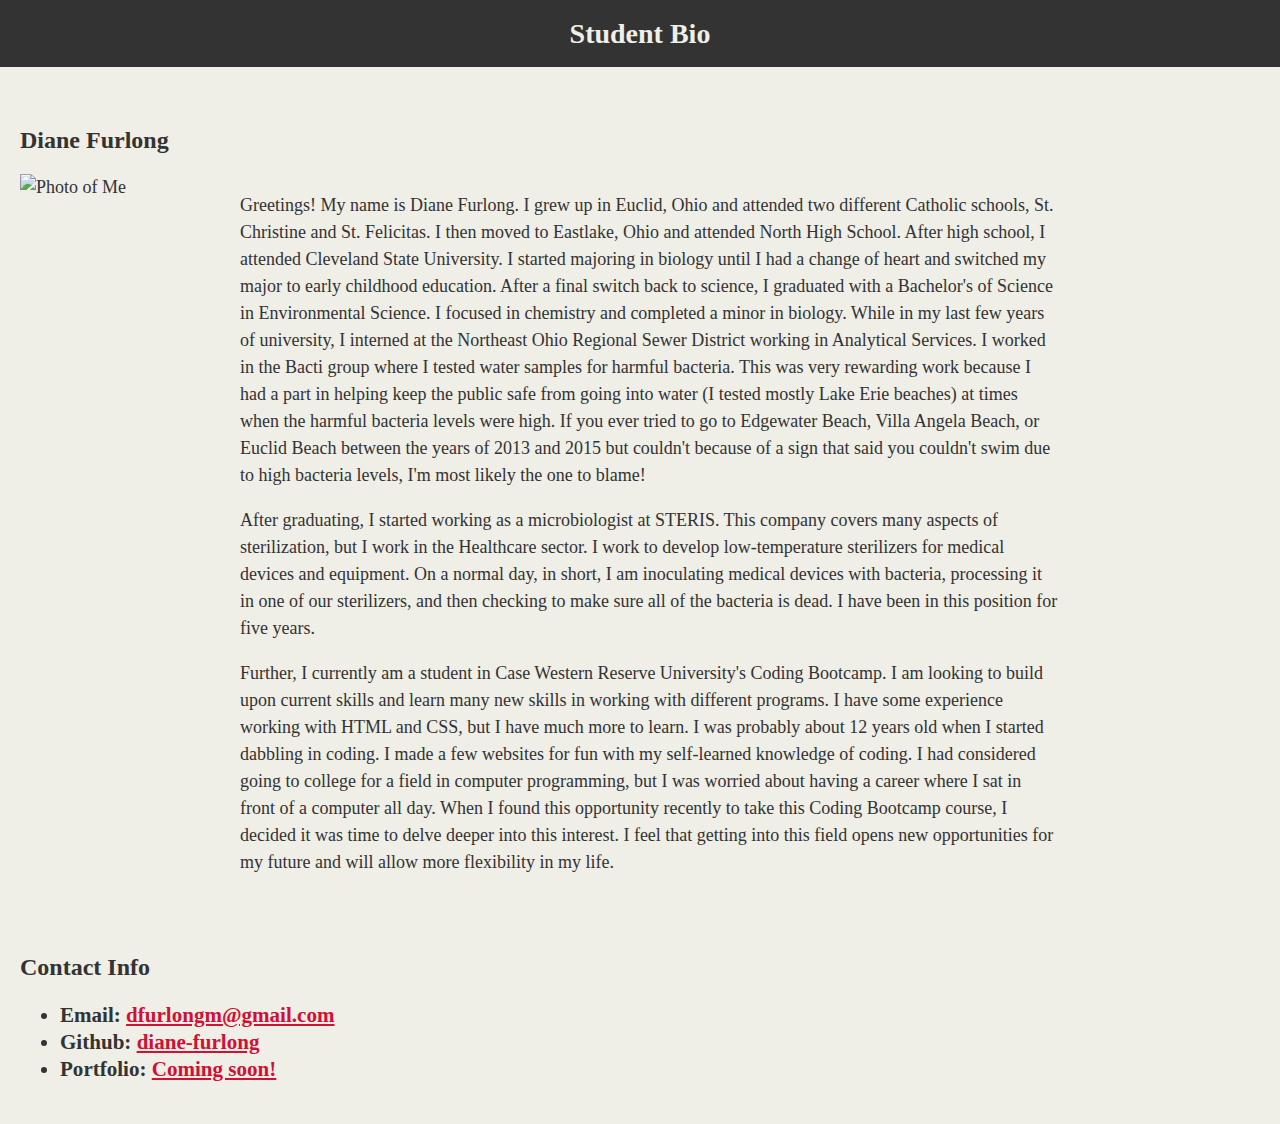
==== index.html @ 3bc6890c "add photo" ====
<!DOCTYPE html>

<html lang="en-us">

<head>

    <title>Student Bio</title>

    <meta charset="UTF-8" />

    <!--Link CSS below-->
    <link rel="stylesheet" type="text/css" href="style.css">

</head>

<body>

    <!--Main Header-->
    <h1>Student Bio</h1>

    <!--This "container" class houses h2, the image, and the bio-->
    <div class="container">

        <h2>Diane Furlong</h2>

        <img class="photo" src="https://scontent-ort2-1.xx.fbcdn.net/v/t1.0-9/123949888_10158934563427065_1371708955630118443_n.jpg?_nc_cat=103&ccb=2&_nc_sid=09cbfe&_nc_ohc=Dq8mv0NO6Z4AX_eM8PR&_nc_ht=scontent-ort2-1.xx&oh=bf242881d5c5ed6e75239af4157293e7&oe=5FDA71AC" alt="Photo of Me" width="200" height="200">

        <div id="bio">
            
            <p>
                Greetings! My name is Diane Furlong. I grew up in Euclid, Ohio and attended two different Catholic schools, St. Christine and St. Felicitas. I then moved to Eastlake, Ohio and attended North High School. 
                After high school, I attended Cleveland State University. I started majoring in biology until I had a change of heart and switched my major to early childhood education. After a final switch back to science, I graduated with a Bachelor's of Science in Environmental Science. I focused in chemistry and completed a minor in biology. 
                While in my last few years of university, I interned at the Northeast Ohio Regional Sewer District working in Analytical Services. I worked in the Bacti group where I tested water samples for harmful bacteria. This was very rewarding work because I had a part in helping keep the public safe from going into water (I tested mostly Lake Erie beaches) at times when the harmful bacteria levels were high. If you ever tried to go to Edgewater Beach, Villa Angela Beach, or Euclid Beach between the years of 2013 and 2015 but couldn't because of a sign that said you couldn't swim due to high bacteria levels, I'm most likely the one to blame!
            </p>
            <p>
                After graduating, I started working as a microbiologist at STERIS. This company covers many aspects of sterilization, but I work in the Healthcare sector. I work to develop low-temperature sterilizers for medical devices and equipment. On a normal day, in short, I am inoculating medical devices with bacteria, processing it in one of our sterilizers, and then checking to make sure all of the bacteria is dead. I have been in this position for five years.
            </p>
            <p>
                Further, I currently am a student in Case Western Reserve University's Coding Bootcamp. I am looking to build upon current skills and learn many new skills in working with different programs. I have some experience working with HTML and CSS, but I have much more to learn. I was probably about 12 years old when I started dabbling in coding. I made a few websites for fun with my self-learned knowledge of coding. I had considered going to college for a field in computer programming, but I was worried about having a career where I sat in front of a computer all day. When I found this opportunity recently to take this Coding Bootcamp course, I decided it was time to delve deeper into this interest. 
                I feel that getting into this field opens new opportunities for my future and will allow more flexibility in my life.
            </p>

        </div>

    </div>

    <!--This "contact" class houses the "Contact Info" section-->
    <div class="contact">

        <h2>Contact Info</h2>

        <h3>
            <ul>
                <li>
                    Email: <a href="mailto: dfurlongm@gmail.com">dfurlongm@gmail.com</a>
                </li>
                <li>
                    Github: <a href="https://github.com/diane-furlong">diane-furlong</a>
                </li>
                <li>
                    Portfolio: <a href="#placeholder">Coming soon!</a>
                </li>
            </ul>
        </h3>

    </div>

</body>

</html>
---- style.css ----
body {
    margin: 0;
    font-family: Georgia, 'Times New Roman', Times, serif;
    font-size: 18px;
    line-height: 150%;
    color: #333;
    background: #efeee7
}

h1 {
    background: #333;
    padding: 20px 0;
    margin: 0;
    margin-bottom: 20px;
    font-size: 28px;
    color: #efeee7;
    text-align: center;
}

h2 {
    font-size: 24px;
}

.container {
    width: 1040px;
}

.container,
.contact {
    margin: 20px;
    float: left;
}

#photo {
    width: 200px;
    height: 200px;
}

#bio {
    width: 820px;
    float: right;
}

a {
    color: #d21034;
}
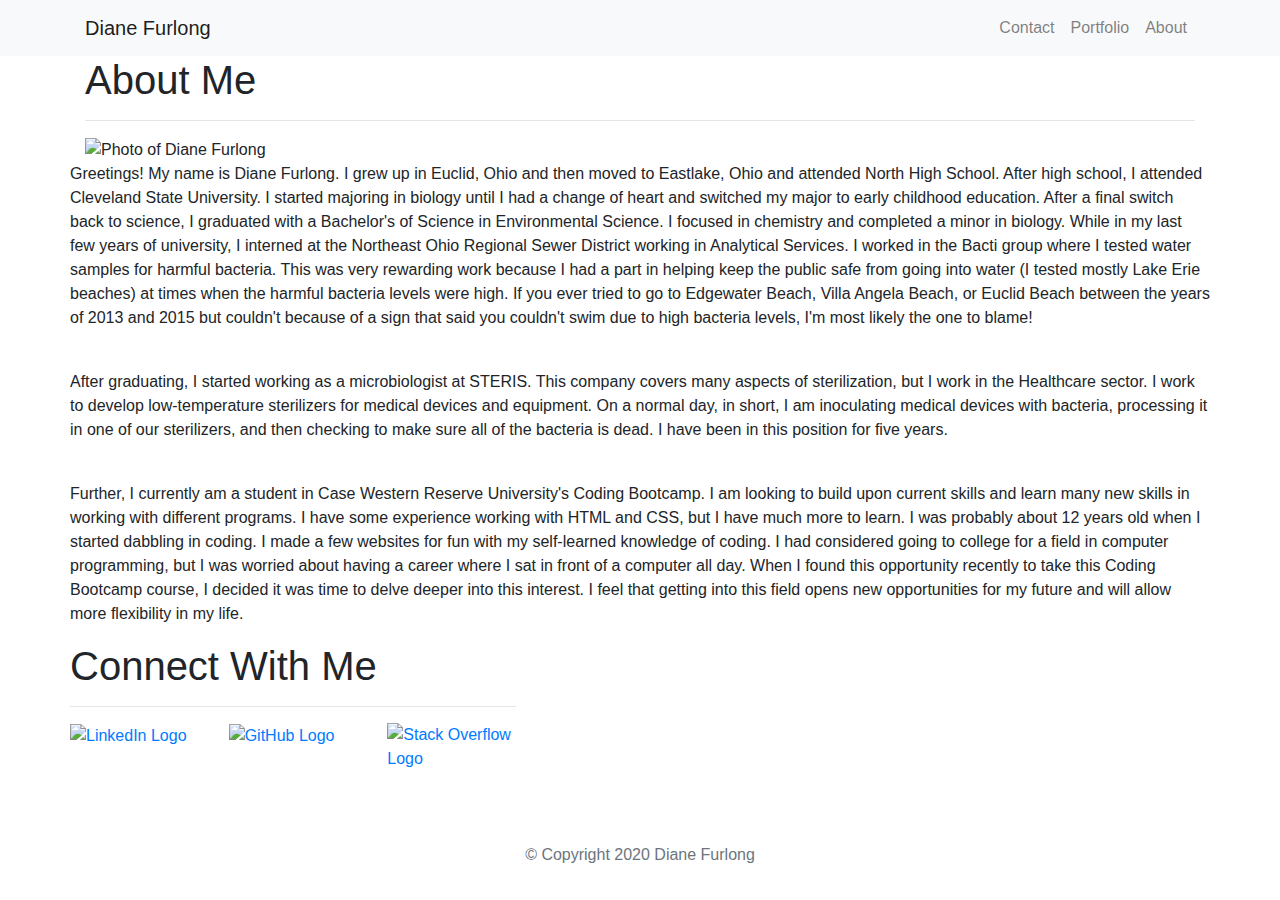
==== commit 6a832629: "Add files via upload" ====
--- a/index.html
+++ b/index.html
@@ -1,70 +1,133 @@
-<!DOCTYPE html>
-
-<html lang="en-us">
-
-<head>
-
-    <title>Student Bio</title>
-
-    <meta charset="UTF-8" />
-
-    <!--Link CSS below-->
-    <link rel="stylesheet" type="text/css" href="style.css">
-
-</head>
-
-<body>
-
-    <!--Main Header-->
-    <h1>Student Bio</h1>
-
-    <!--This "container" class houses h2, the image, and the bio-->
-    <div class="container">
-
-        <h2>Diane Furlong</h2>
-
-        <img class="photo" src="https://scontent-ort2-1.xx.fbcdn.net/v/t1.0-9/123949888_10158934563427065_1371708955630118443_n.jpg?_nc_cat=103&ccb=2&_nc_sid=09cbfe&_nc_ohc=Dq8mv0NO6Z4AX_eM8PR&_nc_ht=scontent-ort2-1.xx&oh=bf242881d5c5ed6e75239af4157293e7&oe=5FDA71AC" alt="Photo of Me" width="200" height="200">
-
-        <div id="bio">
-            
-            <p>
-                Greetings! My name is Diane Furlong. I grew up in Euclid, Ohio and attended two different Catholic schools, St. Christine and St. Felicitas. I then moved to Eastlake, Ohio and attended North High School. 
-                After high school, I attended Cleveland State University. I started majoring in biology until I had a change of heart and switched my major to early childhood education. After a final switch back to science, I graduated with a Bachelor's of Science in Environmental Science. I focused in chemistry and completed a minor in biology. 
-                While in my last few years of university, I interned at the Northeast Ohio Regional Sewer District working in Analytical Services. I worked in the Bacti group where I tested water samples for harmful bacteria. This was very rewarding work because I had a part in helping keep the public safe from going into water (I tested mostly Lake Erie beaches) at times when the harmful bacteria levels were high. If you ever tried to go to Edgewater Beach, Villa Angela Beach, or Euclid Beach between the years of 2013 and 2015 but couldn't because of a sign that said you couldn't swim due to high bacteria levels, I'm most likely the one to blame!
-            </p>
-            <p>
-                After graduating, I started working as a microbiologist at STERIS. This company covers many aspects of sterilization, but I work in the Healthcare sector. I work to develop low-temperature sterilizers for medical devices and equipment. On a normal day, in short, I am inoculating medical devices with bacteria, processing it in one of our sterilizers, and then checking to make sure all of the bacteria is dead. I have been in this position for five years.
-            </p>
-            <p>
-                Further, I currently am a student in Case Western Reserve University's Coding Bootcamp. I am looking to build upon current skills and learn many new skills in working with different programs. I have some experience working with HTML and CSS, but I have much more to learn. I was probably about 12 years old when I started dabbling in coding. I made a few websites for fun with my self-learned knowledge of coding. I had considered going to college for a field in computer programming, but I was worried about having a career where I sat in front of a computer all day. When I found this opportunity recently to take this Coding Bootcamp course, I decided it was time to delve deeper into this interest. 
-                I feel that getting into this field opens new opportunities for my future and will allow more flexibility in my life.
-            </p>
-
-        </div>
-
-    </div>
-
-    <!--This "contact" class houses the "Contact Info" section-->
-    <div class="contact">
-
-        <h2>Contact Info</h2>
-
-        <h3>
-            <ul>
-                <li>
-                    Email: <a href="mailto: dfurlongm@gmail.com">dfurlongm@gmail.com</a>
-                </li>
-                <li>
-                    Github: <a href="https://github.com/diane-furlong">diane-furlong</a>
-                </li>
-                <li>
-                    Portfolio: <a href="#placeholder">Coming soon!</a>
-                </li>
-            </ul>
-        </h3>
-
-    </div>
-
-</body>
-
-</html>+<!DOCTYPE html>
+<html lang="en-us">
+
+<head>
+
+  <meta charset="UTF-8">
+  <meta name="viewport" content="width=device-width, initial-scale=1.0">
+  <meta http-equiv="X-UA-Compatible" content="ie=edge">
+
+  <title>Diane Furlong's Portfolio</title>
+
+  <!-- Boostrap Stylesheet -->
+  <link rel="stylesheet" href="https://maxcdn.bootstrapcdn.com/bootstrap/4.0.0/css/bootstrap.min.css">
+
+  <!-- Our own CSS stylesheet -->
+  <link rel="stylesheet" href="./assets/style.css" media="screen">
+
+    <!-- Link Google Fonts-->
+    <link rel="preconnect" href="https://fonts.gstatic.com">
+    <link href="https://fonts.googleapis.com/css2?family=Amaranth&family=Lobster+Two&family=Pacifico&display=swap" rel="stylesheet">
+
+</head>
+
+<body>
+  <nav class="navbar navbar-expand-lg navbar-light bg-light">
+    <div class="container">
+      <!-- Brand and toggle get grouped for better mobile display -->
+      <a class="navbar-brand" href="index.html" id="logo">Diane Furlong</a>
+      <button class="navbar-toggler" type="button" data-toggle="collapse" data-target="#navbarTogglerDemo01"
+        aria-controls="navbarTogglerDemo01" aria-expanded="false" aria-label="Toggle navigation">
+        <span class="navbar-toggler-icon"></span>
+      </button>
+      <!-- Collect the nav links, forms, and other content for toggling -->
+      <div class="collapse navbar-collapse" id="navbarTogglerDemo01">
+        <ul class="navbar-nav ml-auto mt-2 mt-lg-0">
+          <li class="nav-item">
+            <a class="nav-link" href="./contact.html">Contact</a>
+          </li>
+          <li class="nav-item">
+            <a class="nav-link" href="./portfolio.html">Portfolio</a>
+          </li>
+          <li class="nav-item">
+            <a class="nav-link" href="./index.html">About</a>
+          </li>
+        </ul>
+      </div>
+      <!-- /.navbar-collapse -->
+    </div>
+    <!-- /.container -->
+  </nav>
+  <!-- End of navbar -->
+
+  <!-- Start of main container -->
+  <main class="container">
+    <section class="row">
+      <article class="block">
+        <div class="col-12">
+          <h1 class="block-header">About Me</h1>
+          <hr />
+          <img src="./assets/profile-picture.jpg" alt="Photo of Diane Furlong" id="about-image" />
+        </div>
+        <p>
+          Greetings! My name is Diane Furlong. I grew up in Euclid, Ohio and then moved to Eastlake, Ohio and attended North High School. 
+          After high school, I attended Cleveland State University. I started majoring in biology until I had a change of heart and switched my major to early childhood education. After a final switch back to science, I graduated with a Bachelor's of Science in Environmental Science. I focused in chemistry and completed a minor in biology. 
+          While in my last few years of university, I interned at the Northeast Ohio Regional Sewer District working in Analytical Services. I worked in the Bacti group where I tested water samples for harmful bacteria. This was very rewarding work because I had a part in helping keep the public safe from going into water (I tested mostly Lake Erie beaches) at times when the harmful bacteria levels were high. If you ever tried to go to Edgewater Beach, Villa Angela Beach, or Euclid Beach between the years of 2013 and 2015 but couldn't because of a sign that said you couldn't swim due to high bacteria levels, I'm most likely the one to blame!
+        </p>
+        <br>
+        <p>
+          After graduating, I started working as a microbiologist at STERIS. This company covers many aspects of sterilization, but I work in the Healthcare sector. I work to develop low-temperature sterilizers for medical devices and equipment. On a normal day, in short, I am inoculating medical devices with bacteria, processing it in one of our sterilizers, and then checking to make sure all of the bacteria is dead. I have been in this position for five years.
+        </p>
+        <br>
+        <p>
+          Further, I currently am a student in Case Western Reserve University's Coding Bootcamp. I am looking to build upon current skills and learn many new skills in working with different programs. I have some experience working with HTML and CSS, but I have much more to learn. I was probably about 12 years old when I started dabbling in coding. I made a few websites for fun with my self-learned knowledge of coding. I had considered going to college for a field in computer programming, but I was worried about having a career where I sat in front of a computer all day. When I found this opportunity recently to take this Coding Bootcamp course, I decided it was time to delve deeper into this interest. 
+          I feel that getting into this field opens new opportunities for my future and will allow more flexibility in my life.
+        </p>
+      </article>
+    </section>
+  </main>
+  <!-- End of main container -->
+
+  <!--Start of connect with me section-->
+  <section class="container">
+    <div class="row">
+      <article class="block">
+        <div class="row">
+          <div class="col-md-12">
+            <h1 class="connectheader">Connect With Me</h1>
+            <hr />
+          </div>
+        </div>
+        <div class="row">
+          <div class="col-md-4">
+            <a href="https://www.linkedin.com/in/diane-furlong/">
+              <img class="connectphoto" src="./assets/linkedin.png" alt="LinkedIn Logo">
+            </a>
+          </div>
+          <div class="col-md-4">
+            <a href="https://github.com/diane-furlong">
+              <img class="connectphoto" src="./assets/github.png" alt="GitHub Logo">
+            </a>
+          </div>
+          <div class="col-md-4">
+            <a href="">
+              <img class="connectphoto" src="./assets/stackover2.png" alt="Stack Overflow Logo">
+            </a>
+          </div>
+        </div>
+      </article>
+    </div>
+  </section>
+  <br>
+  <br>
+  <br>
+  <!--End of connect with me section-->
+
+  <!-- Start of footer -->
+  <footer class="footer">
+    <div class="two-toned-footer-color"></div>
+    <p class="text-muted text-muted-footer text-center">
+      &copy; Copyright 2020 Diane Furlong
+    </p>
+  </footer>
+  <!-- End of footer -->
+
+  <!-- jQuery CDN -->
+  <script type="text/javascript" src="https://cdnjs.cloudflare.com/ajax/libs/jquery/3.2.1/jquery.min.js"></script>
+
+  <!-- Bootstrap CDN -->
+  <script src="https://maxcdn.bootstrapcdn.com/bootstrap/4.0.0/js/bootstrap.min.js"></script>
+
+</body>
+
+</html>
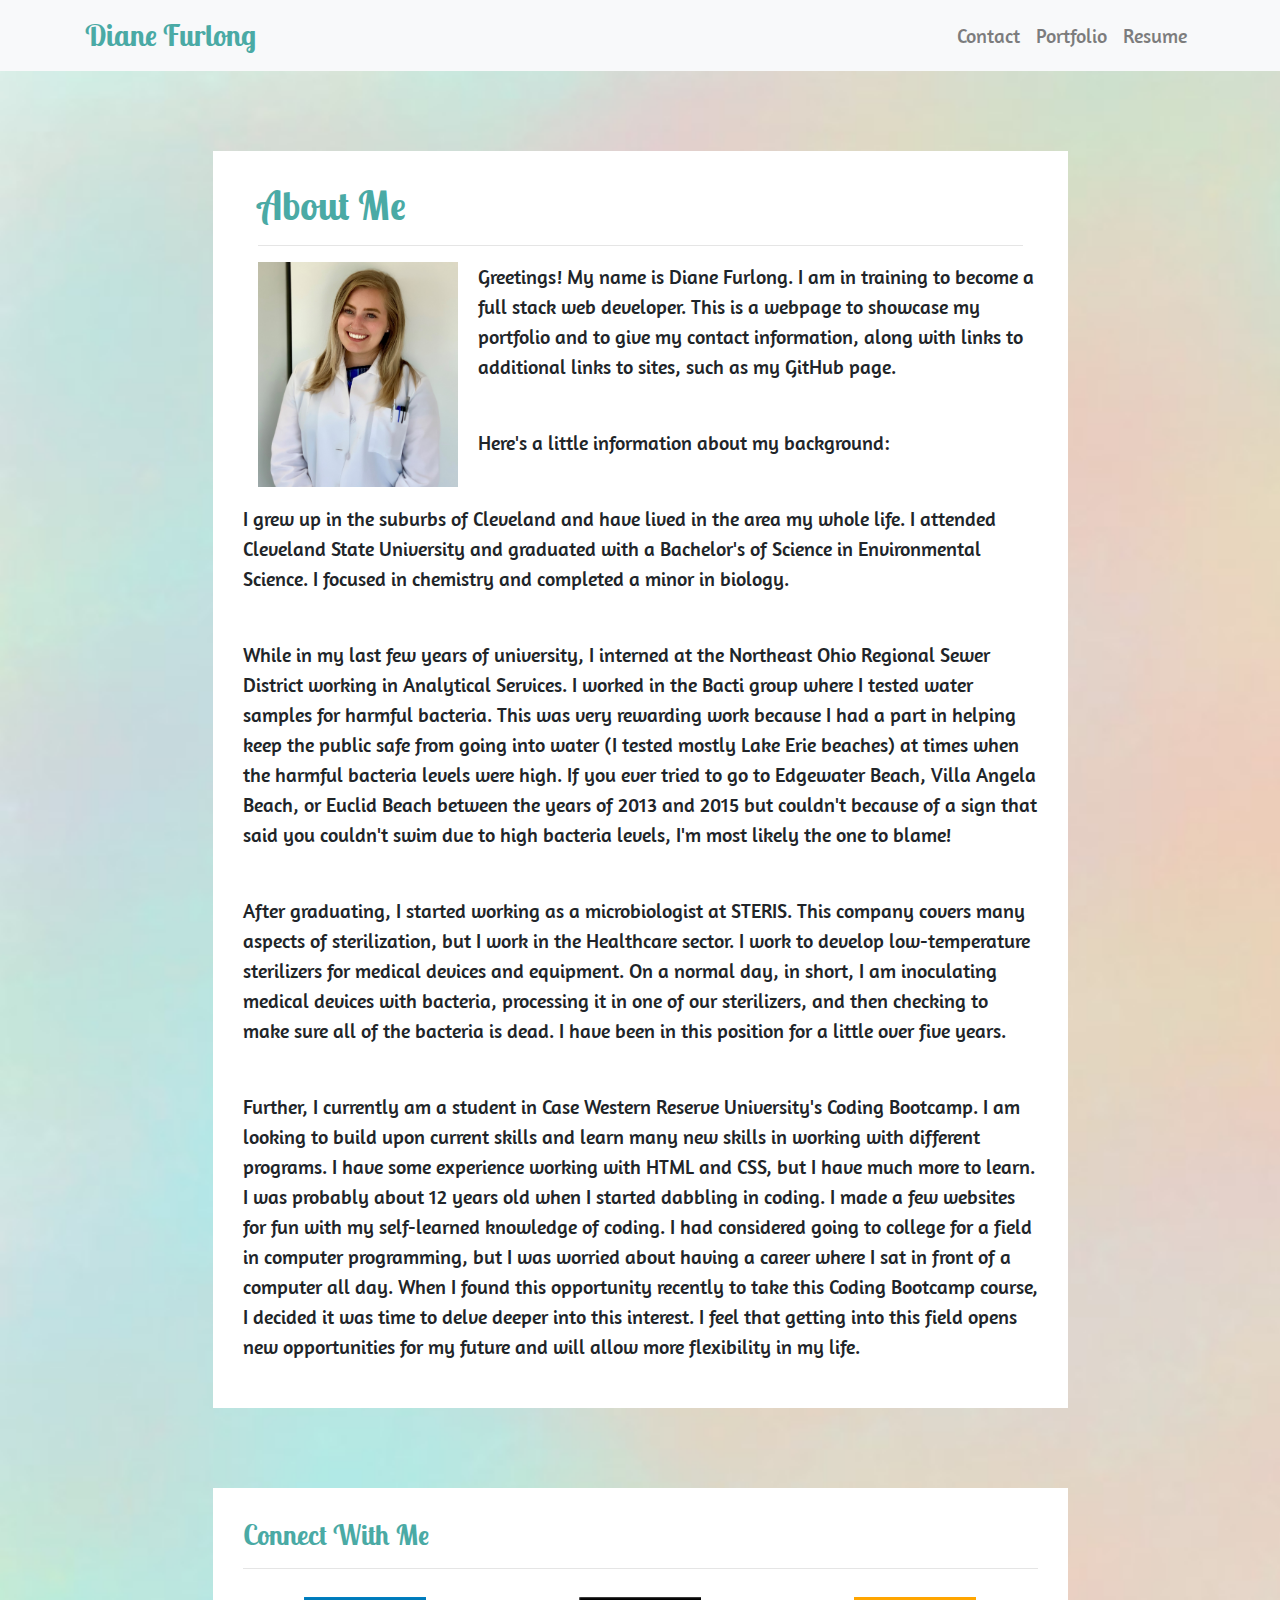
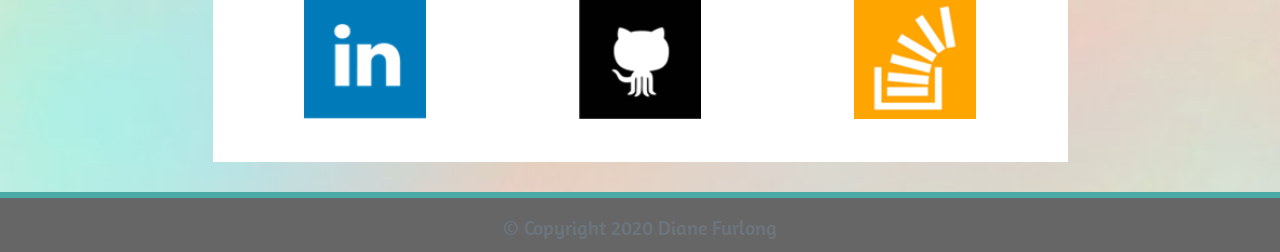
==== commit 43e05080: "added resume and phone number and email" ====
--- a/index.html
+++ b/index.html
@@ -40,7 +40,7 @@
             <a class="nav-link" href="./portfolio.html">Portfolio</a>
           </li>
           <li class="nav-item">
-            <a class="nav-link" href="./index.html">About</a>
+            <a class="nav-link" href="./resume.html">Resume</a>
           </li>
         </ul>
       </div>
@@ -60,13 +60,24 @@
           <img src="./assets/profile-picture.jpg" alt="Photo of Diane Furlong" id="about-image" />
         </div>
         <p>
-          Greetings! My name is Diane Furlong. I grew up in Euclid, Ohio and then moved to Eastlake, Ohio and attended North High School. 
-          After high school, I attended Cleveland State University. I started majoring in biology until I had a change of heart and switched my major to early childhood education. After a final switch back to science, I graduated with a Bachelor's of Science in Environmental Science. I focused in chemistry and completed a minor in biology. 
+          Greetings! My name is Diane Furlong. I am in training to become a full stack web developer. This is a webpage to showcase my portfolio and to give my contact information, along with links to additional links to sites, such as my GitHub page.
+        </p>
+        <br>
+        <p> 
+          Here's a little information about my background:
+        </p>
+        <br>
+        <p>
+          I grew up in the suburbs of Cleveland and have lived in the area my whole life.
+          I attended Cleveland State University and graduated with a Bachelor's of Science in Environmental Science. I focused in chemistry and completed a minor in biology.
+        </p>
+        <br>
+        <p> 
           While in my last few years of university, I interned at the Northeast Ohio Regional Sewer District working in Analytical Services. I worked in the Bacti group where I tested water samples for harmful bacteria. This was very rewarding work because I had a part in helping keep the public safe from going into water (I tested mostly Lake Erie beaches) at times when the harmful bacteria levels were high. If you ever tried to go to Edgewater Beach, Villa Angela Beach, or Euclid Beach between the years of 2013 and 2015 but couldn't because of a sign that said you couldn't swim due to high bacteria levels, I'm most likely the one to blame!
         </p>
         <br>
         <p>
-          After graduating, I started working as a microbiologist at STERIS. This company covers many aspects of sterilization, but I work in the Healthcare sector. I work to develop low-temperature sterilizers for medical devices and equipment. On a normal day, in short, I am inoculating medical devices with bacteria, processing it in one of our sterilizers, and then checking to make sure all of the bacteria is dead. I have been in this position for five years.
+          After graduating, I started working as a microbiologist at STERIS. This company covers many aspects of sterilization, but I work in the Healthcare sector. I work to develop low-temperature sterilizers for medical devices and equipment. On a normal day, in short, I am inoculating medical devices with bacteria, processing it in one of our sterilizers, and then checking to make sure all of the bacteria is dead. I have been in this position for a little over five years.
         </p>
         <br>
         <p>
--- a/assets/style.css
+++ b/assets/style.css
@@ -0,0 +1,253 @@
+/* --- STYLES FOR ALL PAGES --- */
+body {
+    /* Typography */
+    font-family: 'Amaranth', sans-serif;
+    font-size: 20px;
+
+  
+    /* Visual */
+    background-image: url('./Background.jpg');
+    background-repeat: no-repeat;
+    background-size: cover;
+  }
+  
+  html {
+    /* Positioning */
+    position: relative;
+
+    /* Box-model */
+    min-height: 100%;
+  }
+  
+  /* add space for fixed nav */
+  main {
+    margin: 80px 0;
+  }
+  
+  /* create styles for use in all white main boxes */
+  .block {
+    background-color: #fff;
+    padding: 30px;
+    width: 75%;
+    margin: auto;
+  }
+  
+  .block-header {
+    /* Typography */
+    color: #4aaaa5;
+    font-family: 'Lobster Two', cursive;
+    font-weight: bold;
+  }
+
+    /* media query for blocks*/
+    @media only screen and (max-width: 767px) {
+      .block {
+        margin: 2%;
+      }
+    }
+  
+  /* NAV START */
+  #logo {
+    font-family: 'Lobster Two', cursive;
+    font-weight: bold;
+  
+    /* Typography */
+    font-size: 30px;
+    color: #4aaaa5;
+  
+    /* Visual */
+    background: #f8f9fa;
+  }
+
+  #logo:hover {
+    background-image: url('./Background.jpg');
+  }
+
+  
+  /* override bootstrap hover color and border */
+  .navbar-default .navbar-nav > li > a:hover {
+    color: #4aaaa5;
+  }
+  
+  .navbar {
+    background: white;
+    border: none;
+  }
+  
+  /* media query for nav*/
+  @media only screen and (max-width: 767px) {
+    .navbar-header {
+      background-color: #4aaaa5;
+    }
+  }
+  /* END NAV */
+  
+  
+  /* CONNECT W/ ME CSS */
+    /* Typography */
+  .connectheader {
+    font-family: 'Lobster Two', cursive;
+    font-size: 28px;
+    font-weight: bold;
+    color:#4aaaa5;
+  }
+  
+    /* Box-model */
+  .connectphoto {
+    width: 60%;
+    padding: 5%;
+    display: block;
+    margin: auto;
+  }
+
+  .connectphoto:hover {
+    border-style: solid;
+    border-width: 2px;
+    border-color: #4aaaa5;
+  }
+
+  /* END CONNECT W/ ME */
+  
+  
+  /* BEGIN FOOTER */
+  .footer {
+    /* Positioning */
+    position: absolute;
+    bottom: 0;
+  
+    /* Box-model */
+    width: 100%;
+    height: 60px;
+  
+    /* Visual */
+    background-color: #666;
+  }
+  
+  .text-muted-footer {
+    /* Box-model */
+    margin-top: 15px;
+  
+    /* Typography */
+    color: #fff;
+  }
+  
+  .two-toned-footer-color {
+    /* Box-model */
+    height: 6px;
+    padding-top: 3px;
+  
+    /* Visual */
+    background-color: #4aaaa5;
+  }
+  /* END FOOTER */
+  /* --- END STYLES FOR ALL PAGES --- */
+  
+  /* --- PAGE-SPECIFIC STYLES --- */
+  /* ABOUT-ME PAGE */
+
+  .about-me-header {
+    /* Positioning */
+    margin-bottom: 33px;
+    font-family: 'Lobster Two', sans-serif;
+  
+    /* Typography */
+    font-size: 32px;
+    font-weight: bold;
+    color: #4aaaa5;
+  }
+  
+  #about-image {
+    /* Positioning */
+    float: left;
+  
+    /* Box-model */
+    width: 200px;
+    margin: 0 20px 10px 0;
+  }
+
+  /* END ABOUT-ME PAGE */
+  
+  
+  /* PORTFOLIO PAGE */
+  #sustainableStems {
+    display: block;
+    margin: auto;
+    border: 2px solid black;
+    width: 90%;
+    height: 90%;
+  }
+
+  #responsivePortfolio {
+    display: block;
+    margin: auto;
+    border: 2px solid black;
+    width: 90%;
+  }
+
+  #port-image-3 {
+    display: block;
+    margin: auto;
+    border: 2px solid black;
+    width: 90%;
+    height: 97%;
+  }
+
+  .portcaption {
+    text-align: center;
+    margin-top: 5%;
+  }
+
+  .port-image-description {
+    text-align: center;
+  }
+
+  /* END PORTFOLIO PAGE */
+  
+  
+  /* CONTACT FORM PAGE  */
+  .form-control {
+    /* give input boxes right angles */
+    border-radius: 0;
+  
+    /* keep from horizontally resizing text area */
+    min-width: 100%;
+    max-width: 100%;
+  }
+
+  #directDiv {
+    background-color: white;
+    padding: 5%;
+  }
+  
+  .submit-btn {
+    /* Box-model */
+    padding: 15px 30px;
+    font-size: 16px;
+    font-weight: lighter;
+  
+    /* Typography */
+    color: #fff;
+  
+    /* Visual */
+    background-color: #4aaaa5;
+    border: 0;
+  }
+  
+  .submit-btn:hover {
+    opacity: .7;
+  }
+  
+  /* END CONTACT FORM PAGE */
+
+  /*RESUME PAGE*/
+
+  #resume {
+    display: block;
+    margin-left: auto;
+    margin-right: auto;
+    justify-content: center;
+  }
+  
+  #resumeText {
+    text-align: center;
+  }
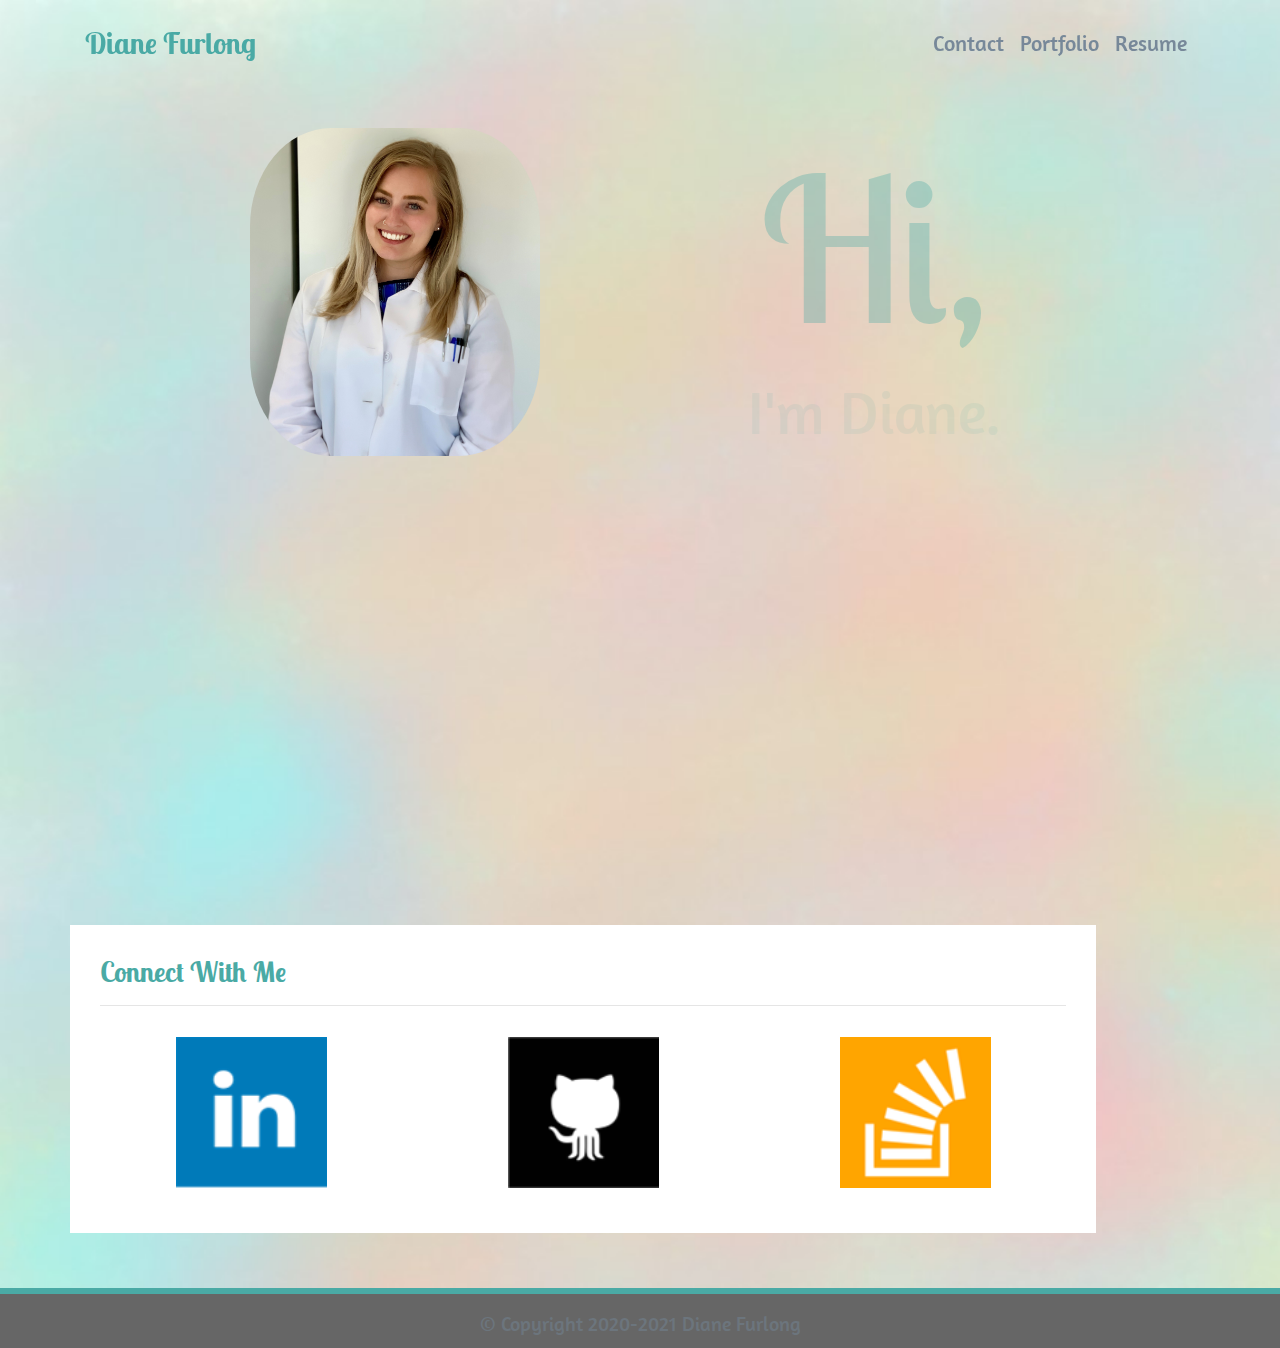
==== commit ae25d909: "changed index page and added projects to my portfolio page" ====
--- a/index.html
+++ b/index.html
@@ -22,75 +22,63 @@
 </head>
 
 <body>
-  <nav class="navbar navbar-expand-lg navbar-light bg-light">
-    <div class="container">
-      <!-- Brand and toggle get grouped for better mobile display -->
-      <a class="navbar-brand" href="index.html" id="logo">Diane Furlong</a>
-      <button class="navbar-toggler" type="button" data-toggle="collapse" data-target="#navbarTogglerDemo01"
-        aria-controls="navbarTogglerDemo01" aria-expanded="false" aria-label="Toggle navigation">
-        <span class="navbar-toggler-icon"></span>
-      </button>
-      <!-- Collect the nav links, forms, and other content for toggling -->
-      <div class="collapse navbar-collapse" id="navbarTogglerDemo01">
-        <ul class="navbar-nav ml-auto mt-2 mt-lg-0">
-          <li class="nav-item">
-            <a class="nav-link" href="./contact.html">Contact</a>
-          </li>
-          <li class="nav-item">
-            <a class="nav-link" href="./portfolio.html">Portfolio</a>
-          </li>
-          <li class="nav-item">
-            <a class="nav-link" href="./resume.html">Resume</a>
-          </li>
-        </ul>
-      </div>
-      <!-- /.navbar-collapse -->
-    </div>
-    <!-- /.container -->
-  </nav>
-  <!-- End of navbar -->
+  <!-- Navbar-->
+  <header class="header">
+    <nav class="navbar navbar-expand-lg fixed-top py-3">
+        <div class="container nav-item"> <a class="navbar-brand" href="index.html" id="logo">Diane Furlong</a>
+            <button type="button" data-toggle="collapse" data-target="#navbarSupportedContent" aria-controls="navbarSupportedContent" aria-expanded="false" aria-label="Toggle navigation" class="navbar-toggler navbar-toggler-right"><i class="fa fa-bars"></i></button>
+            
+            <div id="navbarSupportedContent" class="collapse navbar-collapse">
+              <ul class="navbar-nav ml-auto mt-2 mt-lg-0">
+                <li class="nav-item">
+                  <a class="nav-link" href="./contact.html">Contact</a>
+                </li>
+                <li class="nav-item">
+                  <a class="nav-link" href="./portfolio.html">Portfolio</a>
+                </li>
+                <li class="nav-item">
+                  <a class="nav-link" href="./resume.html">Resume</a>
+                </li>
+              </ul>
+            </div>
+        </div>
+    </nav>
+  </header>
 
   <!-- Start of main container -->
-  <main class="container">
-    <section class="row">
-      <article class="block">
-        <div class="col-12">
-          <h1 class="block-header">About Me</h1>
-          <hr />
-          <img src="./assets/profile-picture.jpg" alt="Photo of Diane Furlong" id="about-image" />
+  <div class="row introDiv">      
+    <div class="col-1"></div>
+    <img src="./assets/profile-picture.jpg" class="col-3" alt="Photo of Diane Furlong" id="about-image">
+    <div class="col-6">
+      <div class="hiIntro">
+        <div class="onLoad">
+          <h1 class="hi">Hi,</h1>
+          <h2 class="intro">I'm Diane.</h2>
         </div>
-        <p>
-          Greetings! My name is Diane Furlong. I am in training to become a full stack web developer. This is a webpage to showcase my portfolio and to give my contact information, along with links to additional links to sites, such as my GitHub page.
-        </p>
-        <br>
-        <p> 
-          Here's a little information about my background:
-        </p>
-        <br>
-        <p>
-          I grew up in the suburbs of Cleveland and have lived in the area my whole life.
-          I attended Cleveland State University and graduated with a Bachelor's of Science in Environmental Science. I focused in chemistry and completed a minor in biology.
-        </p>
-        <br>
-        <p> 
-          While in my last few years of university, I interned at the Northeast Ohio Regional Sewer District working in Analytical Services. I worked in the Bacti group where I tested water samples for harmful bacteria. This was very rewarding work because I had a part in helping keep the public safe from going into water (I tested mostly Lake Erie beaches) at times when the harmful bacteria levels were high. If you ever tried to go to Edgewater Beach, Villa Angela Beach, or Euclid Beach between the years of 2013 and 2015 but couldn't because of a sign that said you couldn't swim due to high bacteria levels, I'm most likely the one to blame!
-        </p>
-        <br>
-        <p>
-          After graduating, I started working as a microbiologist at STERIS. This company covers many aspects of sterilization, but I work in the Healthcare sector. I work to develop low-temperature sterilizers for medical devices and equipment. On a normal day, in short, I am inoculating medical devices with bacteria, processing it in one of our sterilizers, and then checking to make sure all of the bacteria is dead. I have been in this position for a little over five years.
-        </p>
-        <br>
-        <p>
-          Further, I currently am a student in Case Western Reserve University's Coding Bootcamp. I am looking to build upon current skills and learn many new skills in working with different programs. I have some experience working with HTML and CSS, but I have much more to learn. I was probably about 12 years old when I started dabbling in coding. I made a few websites for fun with my self-learned knowledge of coding. I had considered going to college for a field in computer programming, but I was worried about having a career where I sat in front of a computer all day. When I found this opportunity recently to take this Coding Bootcamp course, I decided it was time to delve deeper into this interest. 
-          I feel that getting into this field opens new opportunities for my future and will allow more flexibility in my life.
-        </p>
-      </article>
-    </section>
-  </main>
+        <div class="aboutMe">
+          <p>
+            I'm in training to become a full stack web developer. I am building upon current skills and learning many new skills. I taught myself basic HTML and CSS at an early age, but never took the steps to further explore this interest- until now! Thus far, I've made applications working on both the front end and the back end. View my portfolio page to see some examples!
+          </p>
+          <p> 
+            Here's a little information about my background:
+          </p>
+          <p>
+            I grew up in the suburbs of Cleveland and have lived in the area my whole life.
+            I attended Cleveland State University and graduated with a Bachelor's of Science in Environmental Science. I focused in chemistry and completed a minor in biology.
+          </p>
+          <p> 
+            While in my last few years of university, I interned at the Northeast Ohio Regional Sewer District working in Analytical Services. After graduating, I started working as a microbiologist at STERIS in the Healthcare sector. I work to develop low-temperature sterilizers for medical devices and equipment.
+          </p>
+        </div>
+      </div>
+    </div>
+    <div class="col-1"></div>
+  </div>
   <!-- End of main container -->
 
+<br><br><br><br><br><br><br><br>
   <!--Start of connect with me section-->
-  <section class="container">
+  <section class="container connectWMe">
     <div class="row">
       <article class="block">
         <div class="row">
@@ -128,7 +116,7 @@
   <footer class="footer">
     <div class="two-toned-footer-color"></div>
     <p class="text-muted text-muted-footer text-center">
-      &copy; Copyright 2020 Diane Furlong
+      &copy; Copyright 2020-2021 Diane Furlong
     </p>
   </footer>
   <!-- End of footer -->
@@ -139,6 +127,8 @@
   <!-- Bootstrap CDN -->
   <script src="https://maxcdn.bootstrapcdn.com/bootstrap/4.0.0/js/bootstrap.min.js"></script>
 
+  <script src="./assets/script.js"></script>
+
 </body>
 
 </html>
--- a/assets/style.css
+++ b/assets/style.css
@@ -19,18 +19,19 @@
     min-height: 100%;
   }
   
-  /* add space for fixed nav */
-  main {
-    margin: 80px 0;
-  }
-  
   /* create styles for use in all white main boxes */
   .block {
     background-color: #fff;
     padding: 30px;
-    width: 75%;
-    margin: auto;
-  }
+    width: 90%;
+    margin-top: 20%
+  }
+  /* Change block styling on small viewports */
+  @media (max-width: 991.98px) {
+    .block {
+      margin-top: 30%;
+    }
+  } 
   
   .block-header {
     /* Typography */
@@ -44,6 +45,10 @@
       .block {
         margin: 2%;
       }
+
+      .introDiv {
+        margin-top: 30%;
+      }
     }
   
   /* NAV START */
@@ -54,26 +59,8 @@
     /* Typography */
     font-size: 30px;
     color: #4aaaa5;
-  
-    /* Visual */
-    background: #f8f9fa;
-  }
-
-  #logo:hover {
-    background-image: url('./Background.jpg');
-  }
-
-  
-  /* override bootstrap hover color and border */
-  .navbar-default .navbar-nav > li > a:hover {
-    color: #4aaaa5;
-  }
-  
-  .navbar {
-    background: white;
-    border: none;
-  }
-  
+  }
+
   /* media query for nav*/
   @media only screen and (max-width: 767px) {
     .navbar-header {
@@ -81,10 +68,81 @@
     }
   }
   /* END NAV */
+
+  /* NEW NAV*/
+  /*----WHOLE APP----*/
+  .navbar {
+    transition: all 0.4s;
+  }
+
+  .navbar .nav-link {
+    color: lightslategray;
+    font-size: 22px;
+  }
+
+  .navbar .nav-link:hover,
+  .navbar .nav-link:focus {
+    color: black;
+    text-decoration: none;
+  }
+
+  .navbar .navbar-brand {
+    color: #f8f9fa;
+    font-size: 24px;
+  }
+
+
+
+  /* Change navbar styling on scroll */
+  .navbar.active {
+    background: #f8f9fa;
+    box-shadow: 1px 2px 10px rgba(0, 0, 0, 0.1);
+  }
+
+  .navbar.active .nav-link:hover,
+  .navbar.active .nav-link:focus {
+    color: #555;
+    text-decoration: none;
+  }
+
+  .navbar.active .navbar-brand, .navbar-brand:hover {
+    color: #555;
+  }
+
+  .navbar.active #logo:hover {
+    background-image: url('./Background.jpg');
+  }
+
+  .navbar-toggler {
+    color:black;
+  }
+
+  .navbar-toggler-right {
+    background-color:black;
+  }
+
+  /* Change navbar styling on small viewports */
+  @media (max-width: 991.98px) {
+    .navbar {
+        background: #fff;
+    }
+
+    .navbar .navbar-brand, .navbar .nav-link {
+        color: #555;
+    }
+  } 
+
   
   
   /* CONNECT W/ ME CSS */
-    /* Typography */
+
+  .connectWMe {
+    margin-bottom: 2%;
+    width: 100%;
+    margin-left: auto;
+    margin-right: auto;
+  }
+
   .connectheader {
     font-family: 'Lobster Two', cursive;
     font-size: 28px;
@@ -106,6 +164,8 @@
     border-color: #4aaaa5;
   }
 
+ 
+
   /* END CONNECT W/ ME */
   
   
@@ -143,6 +203,56 @@
   /* --- END STYLES FOR ALL PAGES --- */
   
   /* --- PAGE-SPECIFIC STYLES --- */
+
+  /* --- INTRO PAGE --- */
+
+  .introDiv {
+    margin-top: 10%;
+    margin-left: auto;
+    margin-right: auto;
+    width: 100%
+  }
+
+  /* Change introDiv styling on small viewports */
+  @media (max-width: 991.98px) {
+    .introDiv  {
+      margin-top: 18%;
+    }
+  } 
+
+  .hi {
+    font-size: 200px;
+    font-family: 'Lobster Two', cursive;
+    text-align: center;
+    color: #4aaaa5;
+    display: none;
+  }
+
+  .intro {
+    font-size: 60px;
+    font-family: 'Amaranth', sans-serif;
+    text-align: center;
+    color: #4aaaa5;
+    display: none;
+  }
+
+  .hiIntro {
+    height: 100%;
+  }
+
+  .hiIntro:hover .onLoad {
+    display: none;
+  }
+
+  .aboutMe {
+    display: none;
+    font-size: 22px;
+  }
+
+  .hiIntro:hover .aboutMe {
+    display: block;
+  }
+
   /* ABOUT-ME PAGE */
 
   .about-me-header {
@@ -157,44 +267,42 @@
   }
   
   #about-image {
-    /* Positioning */
-    float: left;
-  
-    /* Box-model */
-    width: 200px;
-    margin: 0 20px 10px 0;
+    width: 100%;
+    margin-left: 10%;
+    border-radius: 30%;
   }
 
   /* END ABOUT-ME PAGE */
   
   
   /* PORTFOLIO PAGE */
-  #sustainableStems {
+
+  .blockPort {
+    margin-top: 8%;
+    margin-left: auto;
+    margin-right: auto;
+    width: 80%;
+    background-color: white;
+    padding: 30px;
+  }
+  /* Change blockport styling on small viewports */
+  @media (max-width: 991.98px) {
+    .blockPort {
+      margin-top: 14%;
+    }
+  } 
+
+  .port-image {
     display: block;
-    margin: auto;
     border: 2px solid black;
-    width: 90%;
-    height: 90%;
-  }
-
-  #responsivePortfolio {
-    display: block;
-    margin: auto;
-    border: 2px solid black;
-    width: 90%;
-  }
-
-  #port-image-3 {
-    display: block;
-    margin: auto;
-    border: 2px solid black;
-    width: 90%;
-    height: 97%;
+    width: 94%;
+    /* height: 90%; */
+    margin: 2%;
   }
 
   .portcaption {
-    text-align: center;
-    margin-top: 5%;
+    width: 94%;
+    margin: 2%
   }
 
   .port-image-description {
@@ -212,11 +320,6 @@
     /* keep from horizontally resizing text area */
     min-width: 100%;
     max-width: 100%;
-  }
-
-  #directDiv {
-    background-color: white;
-    padding: 5%;
   }
   
   .submit-btn {
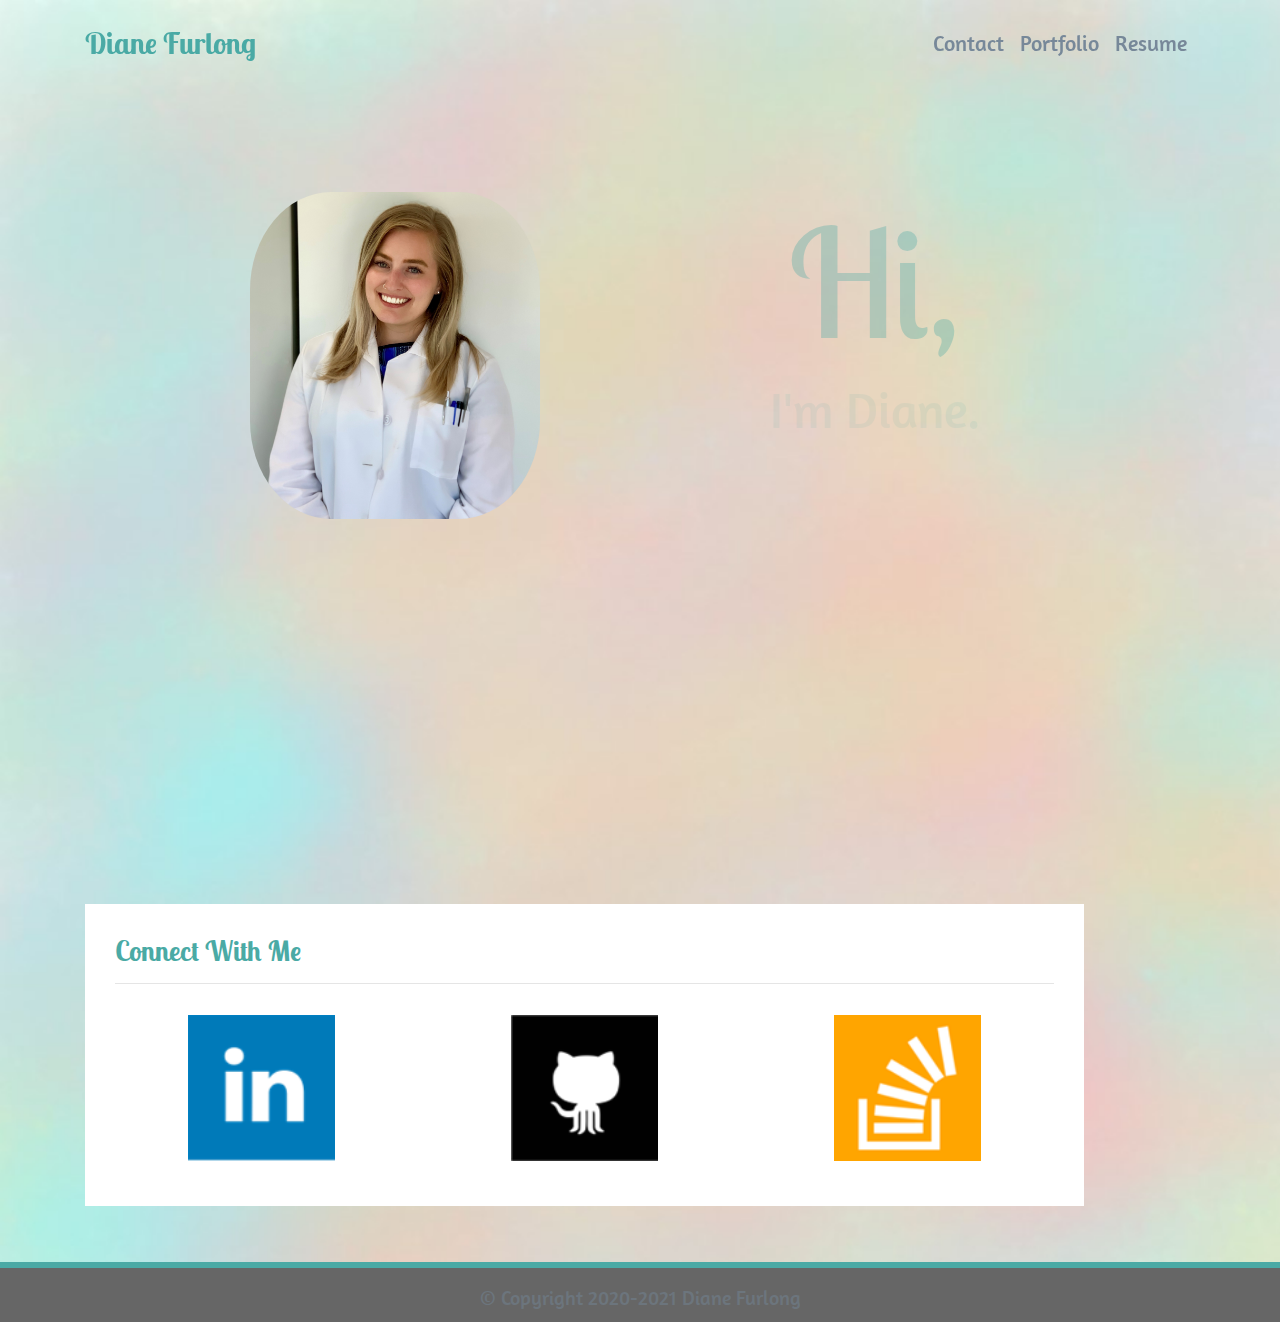
==== commit 30c3864e: "working with responsiveness" ====
--- a/index.html
+++ b/index.html
@@ -76,10 +76,10 @@
   </div>
   <!-- End of main container -->
 
-<br><br><br><br><br><br><br><br>
+
   <!--Start of connect with me section-->
   <section class="container connectWMe">
-    <div class="row">
+
       <article class="block">
         <div class="row">
           <div class="col-md-12">
@@ -105,7 +105,7 @@
           </div>
         </div>
       </article>
-    </div>
+
   </section>
   <br>
   <br>
--- a/assets/style.css
+++ b/assets/style.css
@@ -122,13 +122,25 @@
   }
 
   /* Change navbar styling on small viewports */
-  @media (max-width: 991.98px) {
-    .navbar {
-        background: #fff;
-    }
-
+  @media (max-width: 900px) {
     .navbar .navbar-brand, .navbar .nav-link {
         color: #555;
+    }
+  } 
+
+  @media (max-width: 746px) {
+    .navbar {
+        height: 10%;
+    }
+  } 
+
+  @media (max-width: 500px) {
+    .navbar {
+        height: 8%;
+    }
+
+    #logo {
+      font-size: 20px;
     }
   } 
 
@@ -141,6 +153,7 @@
     width: 100%;
     margin-left: auto;
     margin-right: auto;
+    margin-top: 30%;
   }
 
   .connectheader {
@@ -155,7 +168,8 @@
     width: 60%;
     padding: 5%;
     display: block;
-    margin: auto;
+    margin-left: auto;
+    margin-right: auto;
   }
 
   .connectphoto:hover {
@@ -164,6 +178,58 @@
     border-color: #4aaaa5;
   }
 
+  /* Responsiveness */
+  @media (max-width: 768px) {
+    .connectWMe {
+      width: 300px;
+      margin-top: 70%;
+    }
+
+    .connectphoto {
+      width: 150px;
+    }
+  } 
+
+  @media (max-width: 676px) {
+    .connectWMe {
+      width: 300px;
+      margin-top: 90%;
+    }
+
+    .connectphoto {
+      width: 150px;
+    }
+  } 
+
+  @media (max-width: 550px) {
+    .connectWMe {
+      width: 200px;
+      margin-top: 100%;
+    }
+
+    .connectheader {
+      font-size: 20px;
+    }
+
+    .connectphoto {
+      width: 80px;
+    }
+  } 
+
+  @media (max-width: 246px) {
+    .connectWMe {
+      width: 120px;
+      margin-top: 20%;
+    }
+
+    .connectheader {
+      font-size: 12px;
+    }
+
+    .connectphoto {
+      width: 20px;
+    }
+  } 
  
 
   /* END CONNECT W/ ME */
@@ -207,16 +273,18 @@
   /* --- INTRO PAGE --- */
 
   .introDiv {
-    margin-top: 10%;
+    margin-top: 15%;
     margin-left: auto;
     margin-right: auto;
-    width: 100%
+    width: 100%;
+    margin-bottom: 20%;
   }
 
   /* Change introDiv styling on small viewports */
   @media (max-width: 991.98px) {
     .introDiv  {
-      margin-top: 18%;
+      margin-top: 20%;
+      margin-bottom: 180px;
     }
   } 
 
@@ -236,17 +304,13 @@
     display: none;
   }
 
-  .hiIntro {
-    height: 100%;
-  }
-
   .hiIntro:hover .onLoad {
     display: none;
   }
 
   .aboutMe {
     display: none;
-    font-size: 22px;
+    font-size: 20px;
   }
 
   .hiIntro:hover .aboutMe {
@@ -267,9 +331,72 @@
   }
   
   #about-image {
-    width: 100%;
+    /* width: 100%; */
     margin-left: 10%;
     border-radius: 30%;
+    height: 50%;
+  }
+
+  @media (max-width: 1303px) {
+    /* #about-image  {
+      width: 100%;
+    } */
+
+    .hi {
+      font-size: 150px;
+    }
+
+    .intro {
+      font-size: 50px;
+    }
+
+    .aboutMe {
+      font-size: 14px;
+    }
+  } 
+
+  @media (max-width: 991px) {
+    /* #about-image  {
+      width: 100%;
+    } */
+
+    .hi {
+      font-size: 100px;
+    }
+
+    .intro {
+      font-size: 40px;
+    }
+
+    .aboutMe {
+      font-size: 14px;
+    }
+  } 
+
+  @media (max-width: 759px) {
+    /* #about-image  {
+      width: 80%;
+    } */
+
+    .hi {
+      font-size: 75px;
+    }
+
+    .intro {
+      font-size: 30px;
+    }
+  }
+
+@media (max-width: 520px) {
+   
+  .aboutMe {
+    font-size: 8px;
+  }
+  
+  #about-image {
+    margin-top: 10%;
+  }
+
   }
 
   /* END ABOUT-ME PAGE */
@@ -278,7 +405,7 @@
   /* PORTFOLIO PAGE */
 
   .blockPort {
-    margin-top: 8%;
+    margin-top: 10%;
     margin-left: auto;
     margin-right: auto;
     width: 80%;
@@ -289,6 +416,16 @@
   @media (max-width: 991.98px) {
     .blockPort {
       margin-top: 14%;
+    }
+  } 
+  @media (max-width: 655px) {
+    .blockPort {
+      margin-top: 20%;
+    }
+  } 
+  @media (max-width: 355px) {
+    .blockPort {
+      margin-top: 30%;
     }
   } 
 
@@ -345,6 +482,7 @@
   /*RESUME PAGE*/
 
   #resume {
+    margin-top: 10%;
     display: block;
     margin-left: auto;
     margin-right: auto;
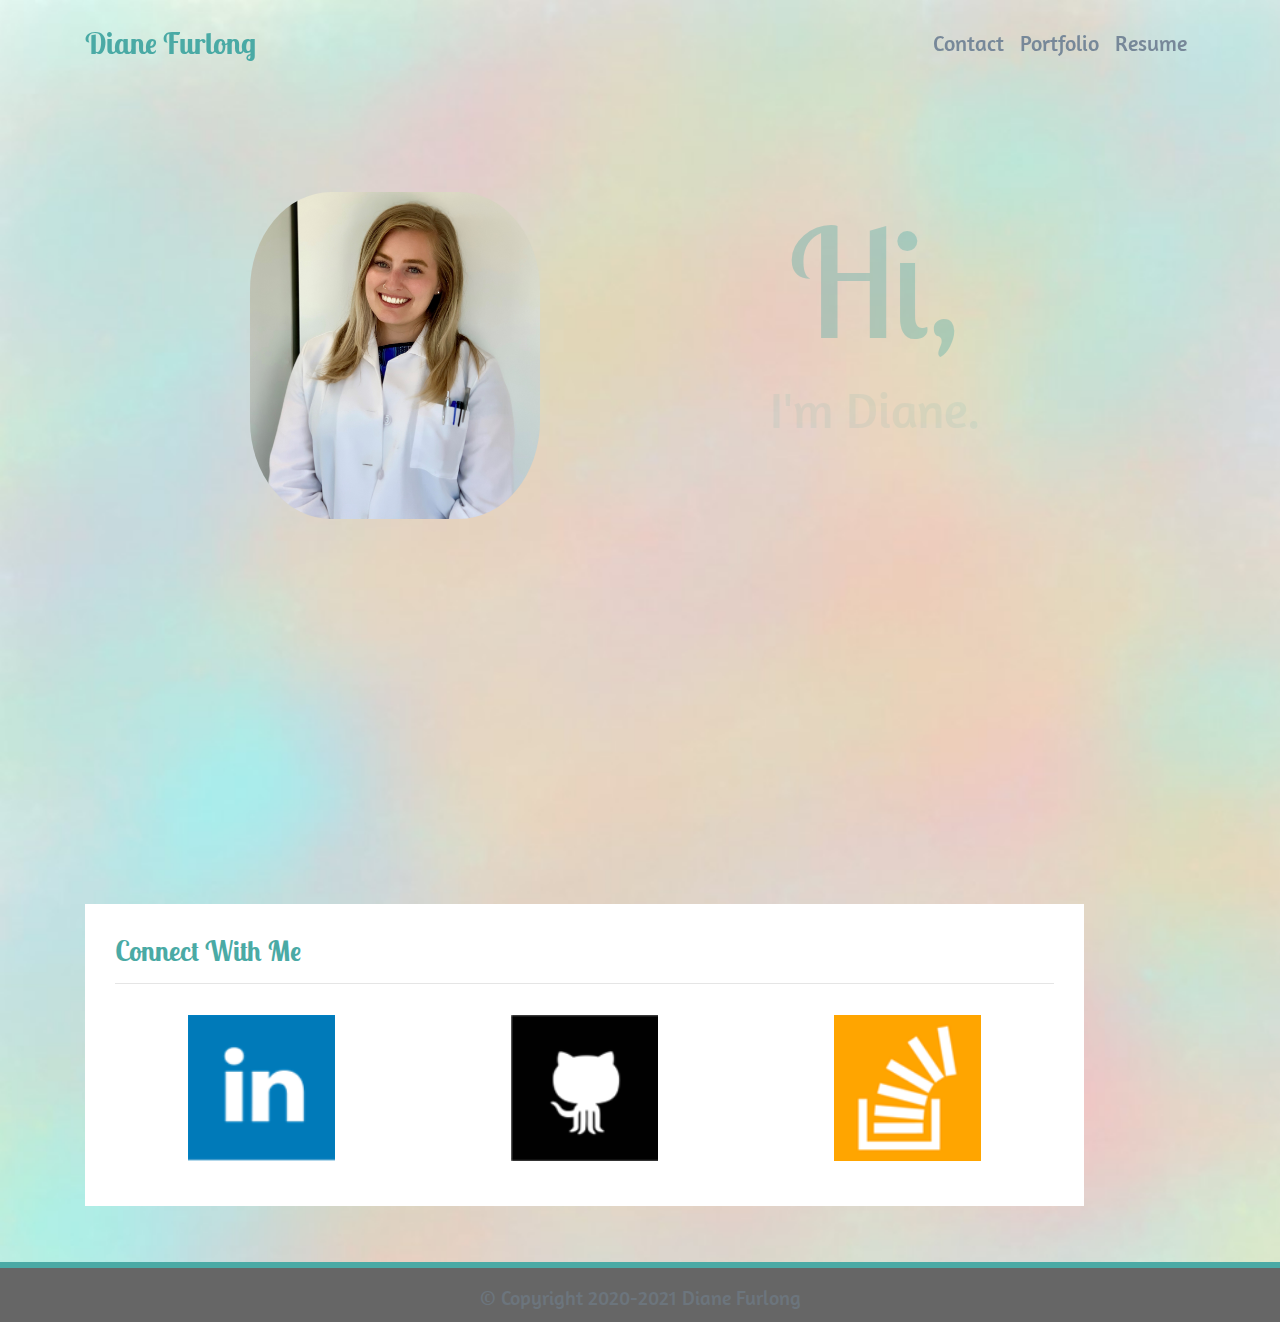
==== commit fb9b65a2: "testing logo link in navbar" ====
--- a/index.html
+++ b/index.html
@@ -25,7 +25,7 @@
   <!-- Navbar-->
   <header class="header">
     <nav class="navbar navbar-expand-lg fixed-top py-3">
-        <div class="container nav-item"> <a class="navbar-brand" href="index.html" id="logo">Diane Furlong</a>
+        <div class="container nav-item"> <a class="navbar-brand" href="/" id="logo">Diane Furlong</a>
             <button type="button" data-toggle="collapse" data-target="#navbarSupportedContent" aria-controls="navbarSupportedContent" aria-expanded="false" aria-label="Toggle navigation" class="navbar-toggler navbar-toggler-right"><i class="fa fa-bars"></i></button>
             
             <div id="navbarSupportedContent" class="collapse navbar-collapse">
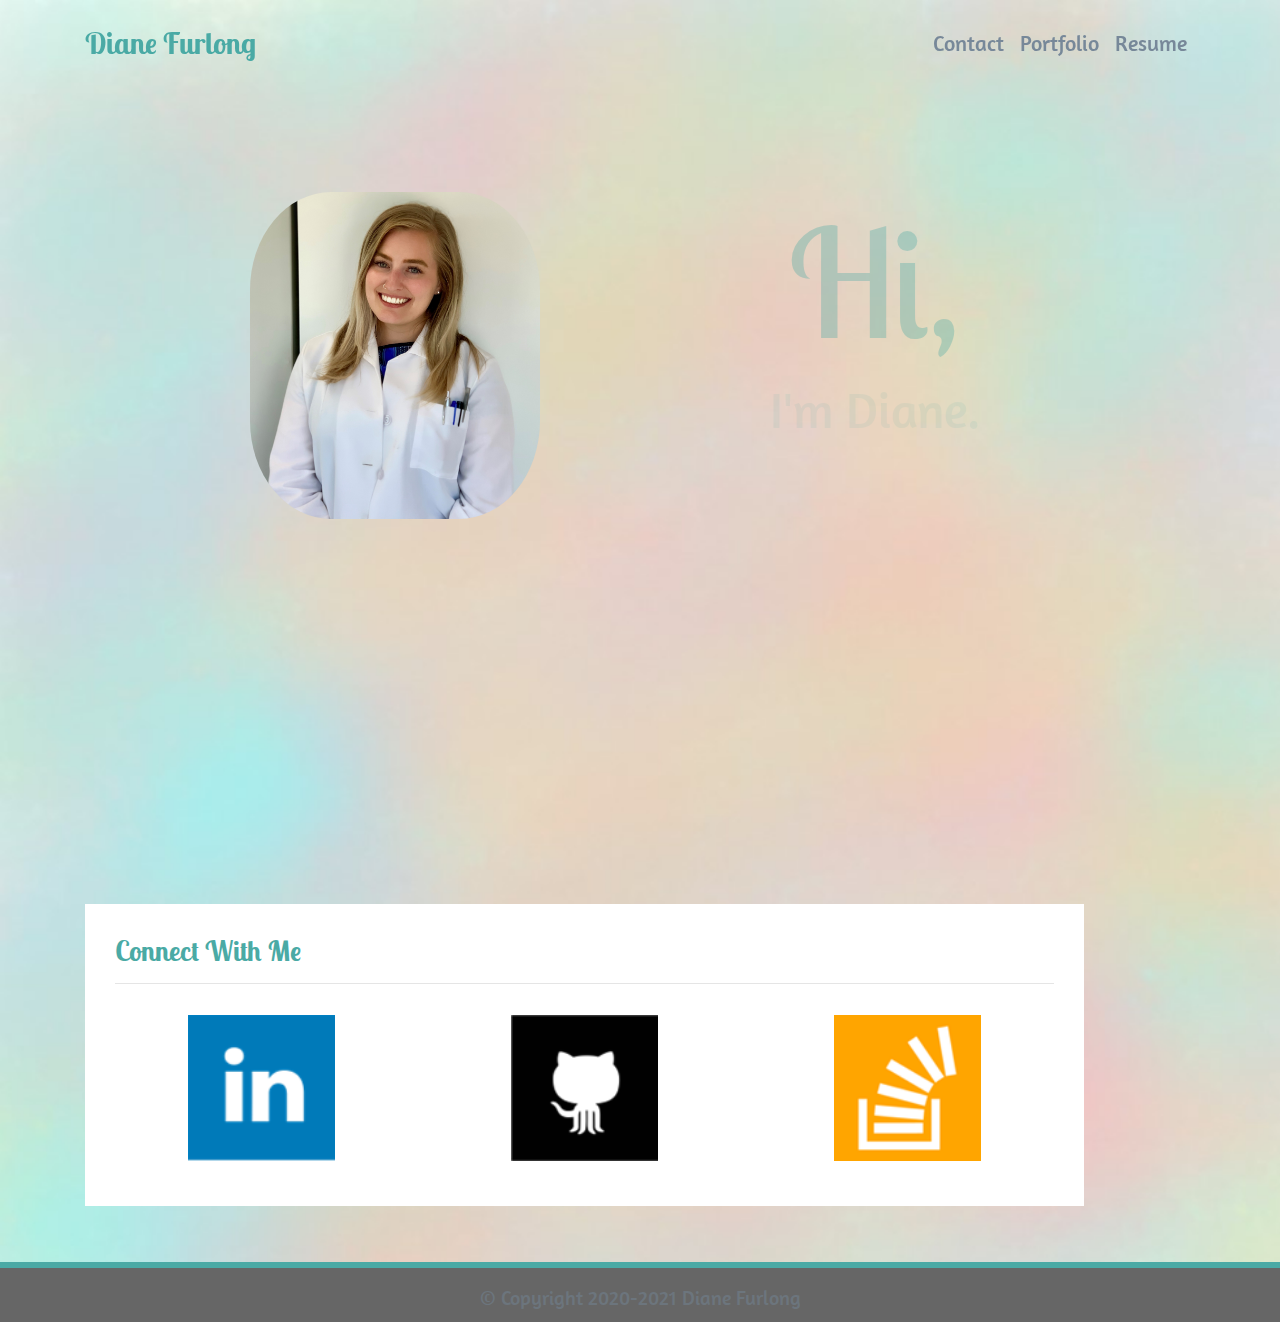
==== commit 288ee68b: "testing navbar logo link" ====
--- a/index.html
+++ b/index.html
@@ -25,7 +25,7 @@
   <!-- Navbar-->
   <header class="header">
     <nav class="navbar navbar-expand-lg fixed-top py-3">
-        <div class="container nav-item"> <a class="navbar-brand" href="/" id="logo">Diane Furlong</a>
+        <div class="container nav-item"> <a class="navbar-brand" href="diane-furlong.github.io" id="logo">Diane Furlong</a>
             <button type="button" data-toggle="collapse" data-target="#navbarSupportedContent" aria-controls="navbarSupportedContent" aria-expanded="false" aria-label="Toggle navigation" class="navbar-toggler navbar-toggler-right"><i class="fa fa-bars"></i></button>
             
             <div id="navbarSupportedContent" class="collapse navbar-collapse">
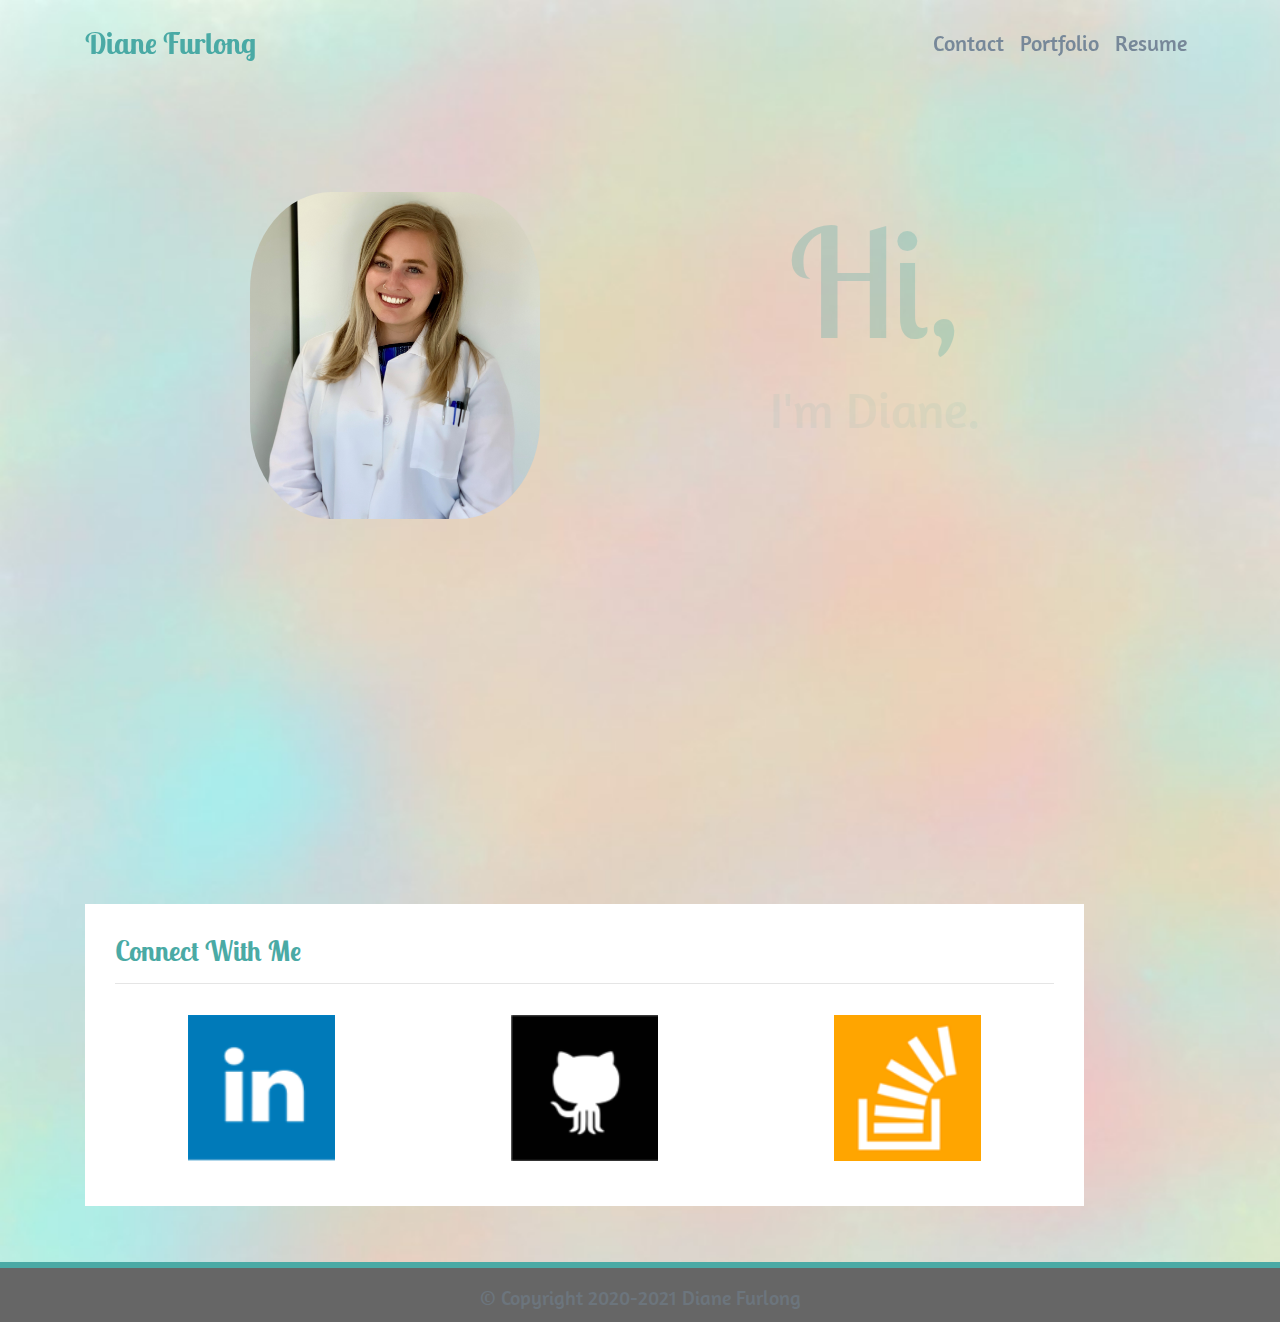
==== commit cae04401: "fixing navbar logo links and deleting about.html document- not used" ====
--- a/index.html
+++ b/index.html
@@ -25,7 +25,7 @@
   <!-- Navbar-->
   <header class="header">
     <nav class="navbar navbar-expand-lg fixed-top py-3">
-        <div class="container nav-item"> <a class="navbar-brand" href="diane-furlong.github.io" id="logo">Diane Furlong</a>
+        <div class="container nav-item"> <a class="navbar-brand" href="/" id="logo">Diane Furlong</a>
             <button type="button" data-toggle="collapse" data-target="#navbarSupportedContent" aria-controls="navbarSupportedContent" aria-expanded="false" aria-label="Toggle navigation" class="navbar-toggler navbar-toggler-right"><i class="fa fa-bars"></i></button>
             
             <div id="navbarSupportedContent" class="collapse navbar-collapse">
